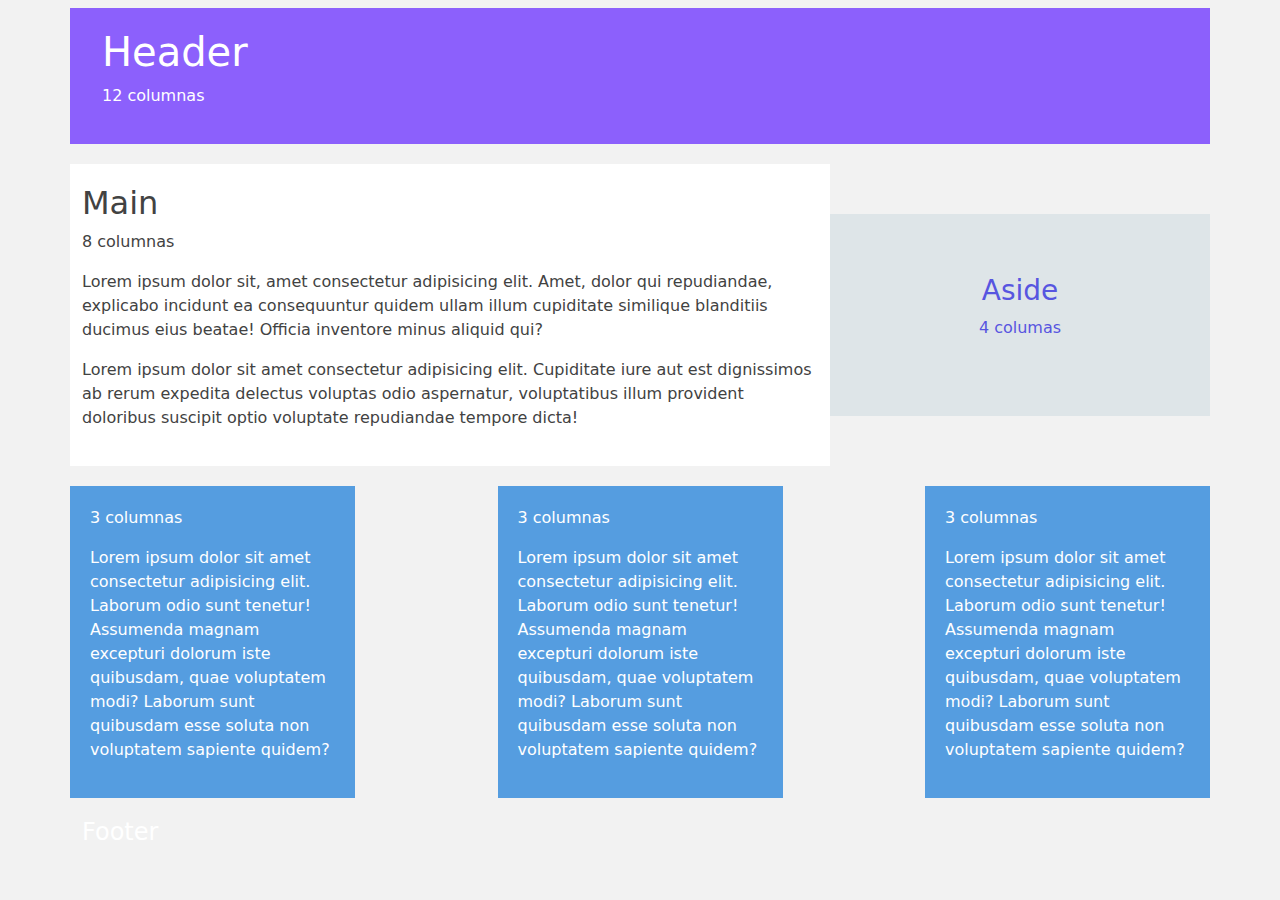
==== tienda/index.html @ 7d63fb05 "crud completo" ====
<!DOCTYPE html>
<html lang="en">
<head>
    <meta charset="UTF-8">
    <meta name="viewport" content="width=device-width, initial-scale=1.0">
    <title>Prueba de columnas</title>
    <link href="https://cdn.jsdelivr.net/npm/bootstrap@5.3.0/dist/css/bootstrap.min.css" rel="stylesheet">
    <link rel="stylesheet" href="./css/estilos.css">
</head>
<body>
    <div class="container mt-2">
        <header class="row">
            <div class="col">
                <h1>Header</h1>
                <p>12 columnas</p>
            </div>
        </header>

        <section class="contenedor-main row align-items-center">
            <main class="col-md-8">
                <h2>Main</h2>
                <p class="d-none d-md-block">8 columnas</p>
                <p class="d-block d-md-none">12 columnas</p>
                <p>Lorem ipsum dolor sit, amet consectetur adipisicing elit. Amet, dolor qui repudiandae, explicabo incidunt ea consequuntur quidem ullam illum cupiditate similique blanditiis ducimus eius beatae! Officia inventore minus aliquid qui?
                </p>
                <p>Lorem ipsum dolor sit amet consectetur adipisicing elit. Cupiditate iure aut est dignissimos ab rerum expedita delectus voluptas odio aspernatur, voluptatibus illum provident doloribus suscipit optio voluptate repudiandae tempore dicta!</p>
            </main>
            <aside class="col-md-4">
                <h3>Aside</h3>
                <p class="d-none d-md-block">4 columas</p>
                <p class="d-block d-md-none">12 columnas</p>
            </aside>
        </section>

        <section class="row widgets justify-content-between">
            <div class="col-12 col-md-4 col-lg-3">
                <p class="d-none d-lg-block">3 columnas</p>
                <p class="d-none d-md-block d-lg-none">4 columnas</p>
                <p class="d-block d-md-none">12 columnas</p>
                <p>Lorem ipsum dolor sit amet consectetur adipisicing elit. Laborum odio sunt tenetur! Assumenda magnam excepturi dolorum iste quibusdam, quae voluptatem modi? Laborum sunt quibusdam esse soluta non voluptatem sapiente quidem?</p>
            </div>
            <div class="col-12 col-md-4 col-lg-3">
                <p class="d-none d-lg-block">3 columnas</p>
                <p class="d-none d-md-block d-lg-none">4 columnas</p>
                <p class="d-block d-md-none">12 columnas</p>
                <p>Lorem ipsum dolor sit amet consectetur adipisicing elit. Laborum odio sunt tenetur! Assumenda magnam excepturi dolorum iste quibusdam, quae voluptatem modi? Laborum sunt quibusdam esse soluta non voluptatem sapiente quidem?</p>
            </div>
            <div class="col-12 col-md-4 col-lg-3">
                <p class="d-none d-lg-block">3 columnas</p>
                <p class="d-none d-md-block d-lg-none">4 columnas</p>
                <p class="d-block d-md-none">12 columnas</p>
                <p>Lorem ipsum dolor sit amet consectetur adipisicing elit. Laborum odio sunt tenetur! Assumenda magnam excepturi dolorum iste quibusdam, quae voluptatem modi? Laborum sunt quibusdam esse soluta non voluptatem sapiente quidem?</p>
            </div>
        </section>

        <footer class="row">
            <div class="col">
                <h4>Footer</h4>
            </div>

        </footer>
    </div>
</body> 
</html>
---- tienda/css/estilos.css ----
body {
    background-color: #f2f2f2;
    color: #fff;
}

header {
    background-color: #8c60fc;
    padding: 20px;
    margin-bottom:  20px;
}

.contenedor-main {
    margin-bottom: 20px;
}

main {
    background-color: #fff;
    color: #424242;
    padding: 20px 0;
}

aside {
    background-color: #dee5e8;
    padding: 60px 0;
    color: #5755e0;
    text-align: center;
}

.widgets {
    margin-bottom: 20px;

    div {
        background-color: #559de0;
        color: #fff;
        padding: 20px;
    }
}
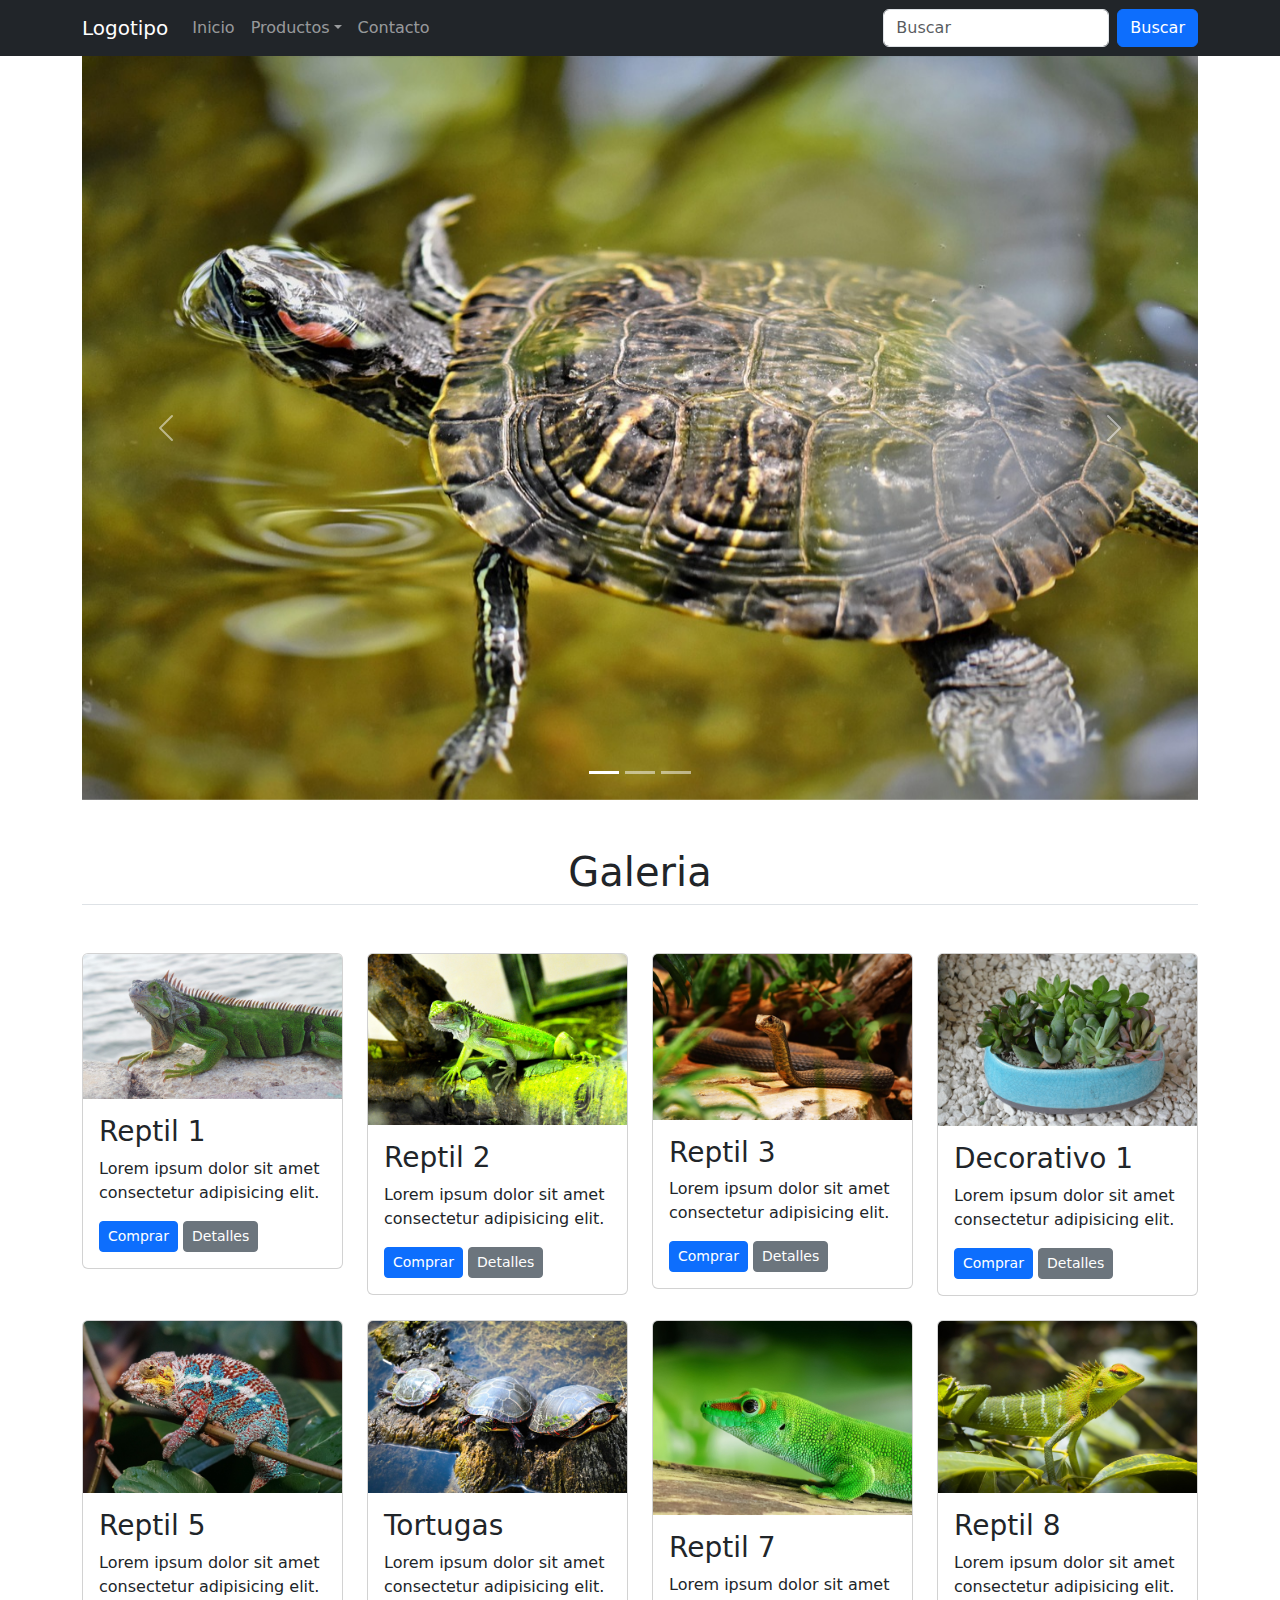
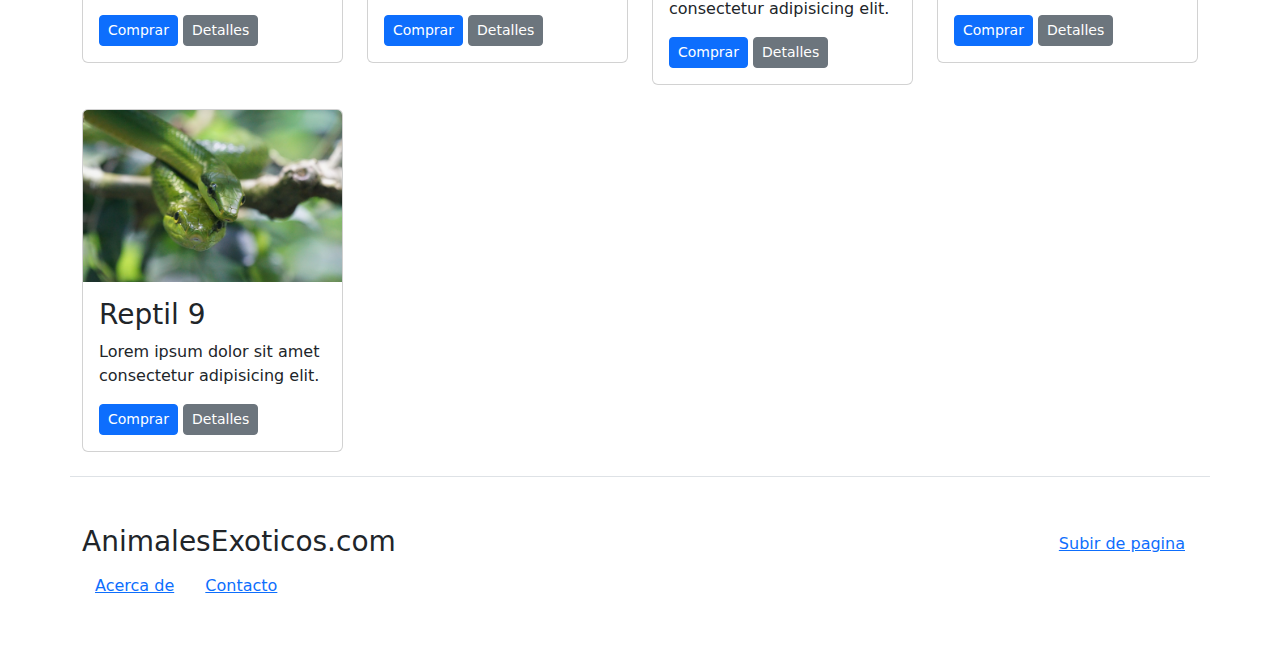
==== commit f13b3ba4: "Pagina test" ====
--- a/tienda/index.html
+++ b/tienda/index.html
@@ -1,64 +1,244 @@
 <!DOCTYPE html>
-<html lang="en">
+<html lang="es">
 <head>
     <meta charset="UTF-8">
     <meta name="viewport" content="width=device-width, initial-scale=1.0">
-    <title>Prueba de columnas</title>
-    <link href="https://cdn.jsdelivr.net/npm/bootstrap@5.3.0/dist/css/bootstrap.min.css" rel="stylesheet">
-    <link rel="stylesheet" href="./css/estilos.css">
+    <title>Clon</title>
+    <link rel="stylesheet" href="css/bootstrap.min.css">
 </head>
 <body>
-    <div class="container mt-2">
-        <header class="row">
+
+    <!-- HEADER -->
+    <header>
+        <nav class="navbar navbar-dark bg-dark navbar-expand-lg">
+            <div class="container">
+                <a href="#" class="navbar-brand">Logotipo</a>
+                <button 
+                class="navbar-toggler" 
+                type="button" 
+                data-bs-toggle="collapse" 
+                data-bs-target="#contenidoMenu" 
+                aria-controls="#contenidoMenu" 
+                aria-expanded="false" 
+                aria-label="Mostrar/Ocultar navegacion"
+                >
+                <span class="navbar-toggler-icon"></span>
+            </button>
+            <div class="collapse navbar-collapse" id="contenidoMenu">
+                <!-- ENLACES -->
+                 <ul class="navbar-nav me-auto">
+                    <li class="nav-item">
+                        <a href="#" class="nav-link">Inicio</a>
+                    </li>
+
+                    <!-- DROPDOWN -->
+                    <li class="nav-item">
+                        <a href="#" class="nav-link dropdown-toggle" id="submenuProductos" role="button" data-bs-toggle="dropdown" aria-expanded="false">Productos</a>
+                        <!-- SUB-ELEMENTOS -->
+                         <ul class="dropdown-menu" aria-labelledby="submenuProductos">
+                            <li><a href="#" class="dropdown-item">Computadoras</a></li>
+                            <li><a href="#" class="dropdown-item">Laptops</a></li>
+                            <li><a href="#" class="dropdown-item">Smartphones</a></li>
+                            <li><a href="#" class="dropdown-item">Drones</a></li>
+                            <li><a href="#" class="dropdown-item">Accesorios</a></li>
+                         </ul>
+                    </li>
+                    <li class="nav-item">
+                        <a href="#" class="nav-link">Contacto</a>
+                    </li>
+                 </ul>
+
+                 <form class="d-flex">
+                    <input type="search" class="form-control me-2" aria-label="buscar" placeholder="Buscar">
+                    <button class="btn btn-primary ">Buscar</button>
+                 </form>
+            </div>
+
+            </div>
+        </nav>
+    </header> 
+
+
+    <!-- MAIN -->
+     <main class="container">
+        <div class="row">
             <div class="col">
-                <h1>Header</h1>
-                <p>12 columnas</p>
-            </div>
-        </header>
-
-        <section class="contenedor-main row align-items-center">
-            <main class="col-md-8">
-                <h2>Main</h2>
-                <p class="d-none d-md-block">8 columnas</p>
-                <p class="d-block d-md-none">12 columnas</p>
-                <p>Lorem ipsum dolor sit, amet consectetur adipisicing elit. Amet, dolor qui repudiandae, explicabo incidunt ea consequuntur quidem ullam illum cupiditate similique blanditiis ducimus eius beatae! Officia inventore minus aliquid qui?
-                </p>
-                <p>Lorem ipsum dolor sit amet consectetur adipisicing elit. Cupiditate iure aut est dignissimos ab rerum expedita delectus voluptas odio aspernatur, voluptatibus illum provident doloribus suscipit optio voluptate repudiandae tempore dicta!</p>
-            </main>
-            <aside class="col-md-4">
-                <h3>Aside</h3>
-                <p class="d-none d-md-block">4 columas</p>
-                <p class="d-block d-md-none">12 columnas</p>
-            </aside>
-        </section>
-
-        <section class="row widgets justify-content-between">
-            <div class="col-12 col-md-4 col-lg-3">
-                <p class="d-none d-lg-block">3 columnas</p>
-                <p class="d-none d-md-block d-lg-none">4 columnas</p>
-                <p class="d-block d-md-none">12 columnas</p>
-                <p>Lorem ipsum dolor sit amet consectetur adipisicing elit. Laborum odio sunt tenetur! Assumenda magnam excepturi dolorum iste quibusdam, quae voluptatem modi? Laborum sunt quibusdam esse soluta non voluptatem sapiente quidem?</p>
-            </div>
-            <div class="col-12 col-md-4 col-lg-3">
-                <p class="d-none d-lg-block">3 columnas</p>
-                <p class="d-none d-md-block d-lg-none">4 columnas</p>
-                <p class="d-block d-md-none">12 columnas</p>
-                <p>Lorem ipsum dolor sit amet consectetur adipisicing elit. Laborum odio sunt tenetur! Assumenda magnam excepturi dolorum iste quibusdam, quae voluptatem modi? Laborum sunt quibusdam esse soluta non voluptatem sapiente quidem?</p>
-            </div>
-            <div class="col-12 col-md-4 col-lg-3">
-                <p class="d-none d-lg-block">3 columnas</p>
-                <p class="d-none d-md-block d-lg-none">4 columnas</p>
-                <p class="d-block d-md-none">12 columnas</p>
-                <p>Lorem ipsum dolor sit amet consectetur adipisicing elit. Laborum odio sunt tenetur! Assumenda magnam excepturi dolorum iste quibusdam, quae voluptatem modi? Laborum sunt quibusdam esse soluta non voluptatem sapiente quidem?</p>
-            </div>
-        </section>
-
-        <footer class="row">
+                <div id="slideshow" class="carousel slide" data-bs-ride="carousel">
+                    <div class="carousel-inner">
+                        <div class="carousel-item active">
+                            <img src="img/c1.jpg" class="w-100" alt="">
+                        </div>
+                        <div class="carousel-item">
+                            <img src="img/c2.jpg" class="w-100" alt="">
+                        </div>
+                        <div class="carousel-item">
+                            <img src="img/c3.jpg" class="w-100" alt="">
+                        </div>
+                    </div>
+
+                    <!-- CONTROLES ANTERIOR Y SIGUIENTE -->
+                     <button class="carousel-control-prev" type="button" data-bs-target="#slideshow" data-bs-slide="prev">
+                        <span class="carousel-control-prev-icon"></span>
+                        <span class="visually-hidden">Anterior</span>
+                     </button>
+                     <button class="carousel-control-next" type="button" data-bs-target="#slideshow" data-bs-slide="next">
+                        <span class="carousel-control-next-icon"></span>
+                        <span class="visually-hidden">Siguiente</span>
+                     </button>
+
+                     <!-- INDICADORES -->
+                      <div class="carousel-indicators">
+                        <button
+                        type="button"
+                        data-bs-target="#slideshow"
+                        data-bs-slide-to="0"
+                        class="active"
+                        aria-current="true"
+                        aria-label="Slide #1"></button>
+                        <button
+                        type="button"
+                        data-bs-target="#slideshow"
+                        data-bs-slide-to="1"
+                        aria-current="true"
+                        aria-label="Slide #2"></button>
+                        <button
+                        type="button"
+                        data-bs-target="#slideshow"
+                        data-bs-slide-to="2"
+                        aria-current="true"
+                        aria-label="Slide #3"></button>
+                      </div>
+                </div>
+            </div>
+        </div>
+
+        <div class="row py-5">
             <div class="col">
-                <h4>Footer</h4>
-            </div>
-
-        </footer>
-    </div>
-</body> 
+                <div class="border-bottom">
+                    <h1 class="text-center">Galeria</h1>
+                </div>
+            </div>
+        </div>
+
+        <div class="row">
+            <div class="col-12 col-sm-6 col-lg-3 mb-4">
+                <div class="card">
+                    <img class="card-img-top" src="./img/1.jpg">
+                    <div class="card-body">
+                        <h3 class="card-title">Reptil 1</h3>
+                        <p class="card-text">Lorem ipsum dolor sit amet consectetur adipisicing elit.</p>
+                        <a href="#" class="btn btn-sm btn-primary">Comprar</a>
+                        <a href="#" class="btn btn-sm btn-secondary">Detalles</a>
+                    </div>
+                </div>
+            </div>
+            <div class="col-12 col-sm-6 col-lg-3 mb-4">
+                <div class="card">
+                    <img class="card-img-top" src="./img/2.jpg">
+                    <div class="card-body">
+                        <h3 class="card-title">Reptil 2</h3>
+                        <p class="card-text">Lorem ipsum dolor sit amet consectetur adipisicing elit.</p>
+                        <a href="#" class="btn btn-sm btn-primary">Comprar</a>
+                        <a href="#" class="btn btn-sm btn-secondary">Detalles</a>
+                    </div>
+                </div>
+            </div>
+            <div class="col-12 col-sm-6 col-lg-3 mb-4">
+                <div class="card">
+                    <img class="card-img-top" src="./img/3.jpg">
+                    <div class="card-body">
+                        <h3 class="card-title">Reptil 3</h3>
+                        <p class="card-text">Lorem ipsum dolor sit amet consectetur adipisicing elit.</p>
+                        <a href="#" class="btn btn-sm btn-primary">Comprar</a>
+                        <a href="#" class="btn btn-sm btn-secondary">Detalles</a>
+                    </div>
+                </div>
+            </div>
+            <div class="col-12 col-sm-6 col-lg-3 mb-4">
+                <div class="card">
+                    <img class="card-img-top" src="./img/4.jpg">
+                    <div class="card-body">
+                        <h3 class="card-title">Decorativo 1</h3>
+                        <p class="card-text">Lorem ipsum dolor sit amet consectetur adipisicing elit.</p>
+                        <a href="#" class="btn btn-sm btn-primary">Comprar</a>
+                        <a href="#" class="btn btn-sm btn-secondary">Detalles</a>
+                    </div>
+                </div>
+            </div>
+            <div class="col-12 col-sm-6 col-lg-3 mb-4">
+                <div class="card">
+                    <img class="card-img-top" src="./img/5.jpg">
+                    <div class="card-body">
+                        <h3 class="card-title">Reptil 5</h3>
+                        <p class="card-text">Lorem ipsum dolor sit amet consectetur adipisicing elit.</p>
+                        <a href="#" class="btn btn-sm btn-primary">Comprar</a>
+                        <a href="#" class="btn btn-sm btn-secondary">Detalles</a>
+                    </div>
+                </div>
+            </div>
+            <div class="col-12 col-sm-6 col-lg-3 mb-4">
+                <div class="card">
+                    <img class="card-img-top" src="./img/6.jpg">
+                    <div class="card-body">
+                        <h3 class="card-title">Tortugas</h3>
+                        <p class="card-text">Lorem ipsum dolor sit amet consectetur adipisicing elit.</p>
+                        <a href="#" class="btn btn-sm btn-primary">Comprar</a>
+                        <a href="#" class="btn btn-sm btn-secondary">Detalles</a>
+                    </div>
+                </div>
+            </div>
+            <div class="col-12 col-sm-6 col-lg-3 mb-4">
+                <div class="card">
+                    <img class="card-img-top" src="./img/7.jpg">
+                    <div class="card-body">
+                        <h3 class="card-title">Reptil 7</h3>
+                        <p class="card-text">Lorem ipsum dolor sit amet consectetur adipisicing elit.</p>
+                        <a href="#" class="btn btn-sm btn-primary">Comprar</a>
+                        <a href="#" class="btn btn-sm btn-secondary">Detalles</a>
+                    </div>
+                </div>
+            </div>
+            <div class="col-12 col-sm-6 col-lg-3 mb-4">
+                <div class="card">
+                    <img class="card-img-top" src="./img/8.jpg">
+                    <div class="card-body">
+                        <h3 class="card-title">Reptil 8</h3>
+                        <p class="card-text">Lorem ipsum dolor sit amet consectetur adipisicing elit.</p>
+                        <a href="#" class="btn btn-sm btn-primary">Comprar</a>
+                        <a href="#" class="btn btn-sm btn-secondary">Detalles</a>
+                    </div>
+                </div>
+            </div>
+            <div class="col-12 col-sm-6 col-lg-3 mb-4">
+                <div class="card">
+                    <img class="card-img-top" src="./img/9.jpg">
+                    <div class="card-body">
+                        <h3 class="card-title">Reptil 9</h3>
+                        <p class="card-text">Lorem ipsum dolor sit amet consectetur adipisicing elit.</p>
+                        <a href="#" class="btn btn-sm btn-primary">Comprar</a>
+                        <a href="#" class="btn btn-sm btn-secondary">Detalles</a>
+                    </div>
+                </div>
+            </div>
+        </div>
+     </main>
+
+
+     <!-- FOOTER -->
+      <footer class="container">
+        <div class="row border-top py-5 justify-content-between">
+            <div class="col-auto">
+                <h3>AnimalesExoticos.com</h3>
+                <a href="#" class="btn btn-link">Acerca de</a>
+                <a href="#" class="btn btn-link">Contacto</a>
+            </div>
+            <div class="col-auto">
+                <a href="#" class="btn btn-link">Subir de pagina</a>
+            </div>
+        </div>
+      </footer>
+    
+    
+    <script src="js/bootstrap.bundle.min.js"></script>
+</body>
 </html>